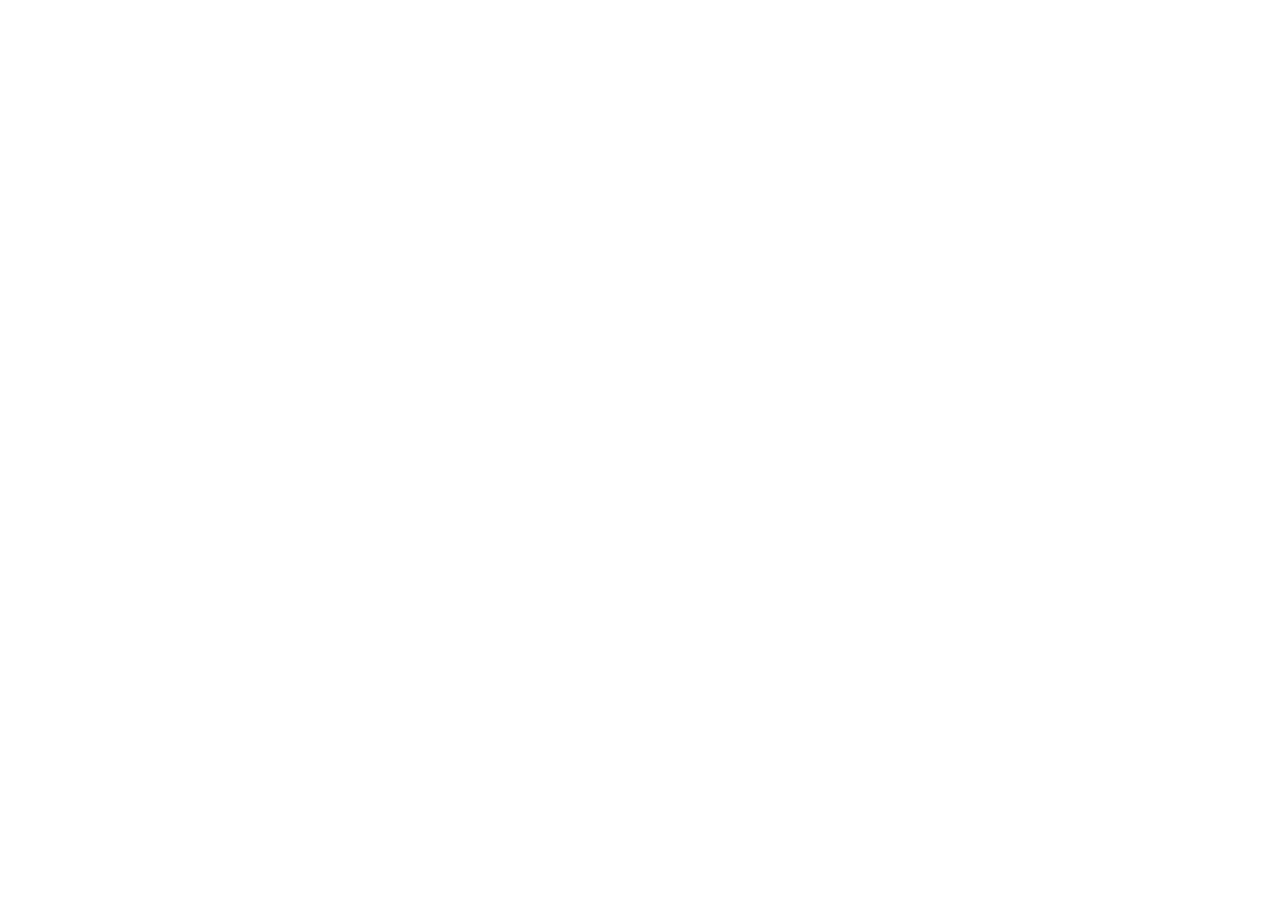
==== contato.html @ 2982d954 "adição" ====
<!DOCTYPE html>
<html lang="pt-br">
<head>
    <meta charset="UTF-8">
    <meta name="viewport" content="width=device-width, initial-scale=1.0">
    <title>contatos HortWestfal</title>
</head>
<body>
    
</body>
</html>
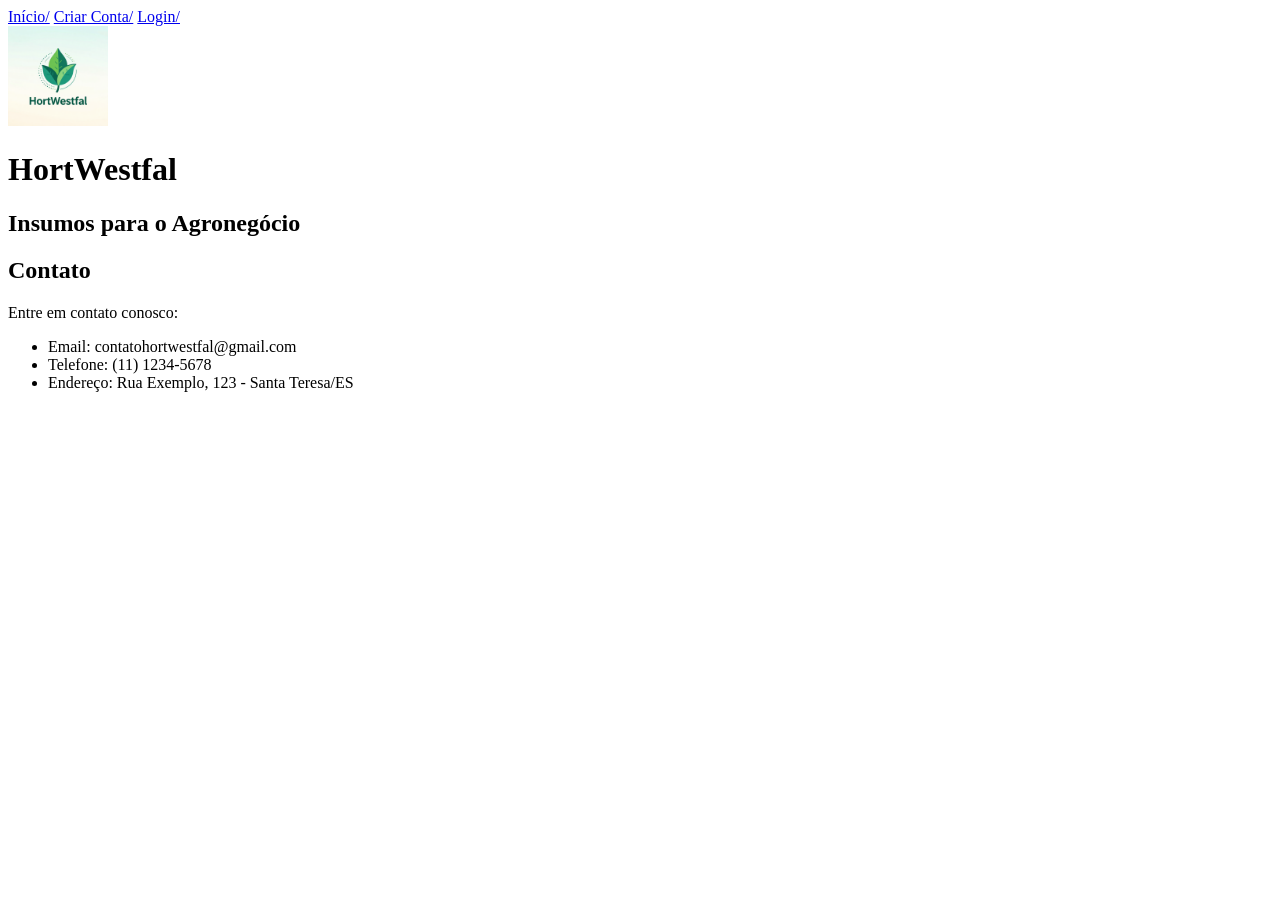
==== commit 46f26f73: "mini projeto" ====
--- a/contato.html
+++ b/contato.html
@@ -3,9 +3,41 @@
 <head>
     <meta charset="UTF-8">
     <meta name="viewport" content="width=device-width, initial-scale=1.0">
-    <title>contatos HortWestfal</title>
+    <title>Contatos HortWestfal</title>
 </head>
 <body>
+     <header>
+        <nav>
+            <a href="index.html">Início/</a>
+            <a href="criar-conta.html">Criar Conta/</a>
+            <a href="login.html">Login/</a>
+        </nav>
+        <img src="assets/imgLogo.png" alt="Logo da HortWestfal" width="100px" height="100px">
+        <h1>HortWestfal</h1>
+        <h2>Insumos para o Agronegócio</h2>
+
+    </header>
+
+    <main> 
+        <section>
+            <h2>Contato</h2>
+            <p>Entre em contato conosco:</p>
+            <ul>
+                <li>Email: contatohortwestfal@gmail.com</li>
+                <li>Telefone: (11) 1234-5678</li>
+                <li>Endereço: Rua Exemplo, 123 - Santa Teresa/ES </li>
+            </ul>
+        </section>
+
+
+
+
+    </main>
+
+
+
+
+    
     
 </body>
 </html>
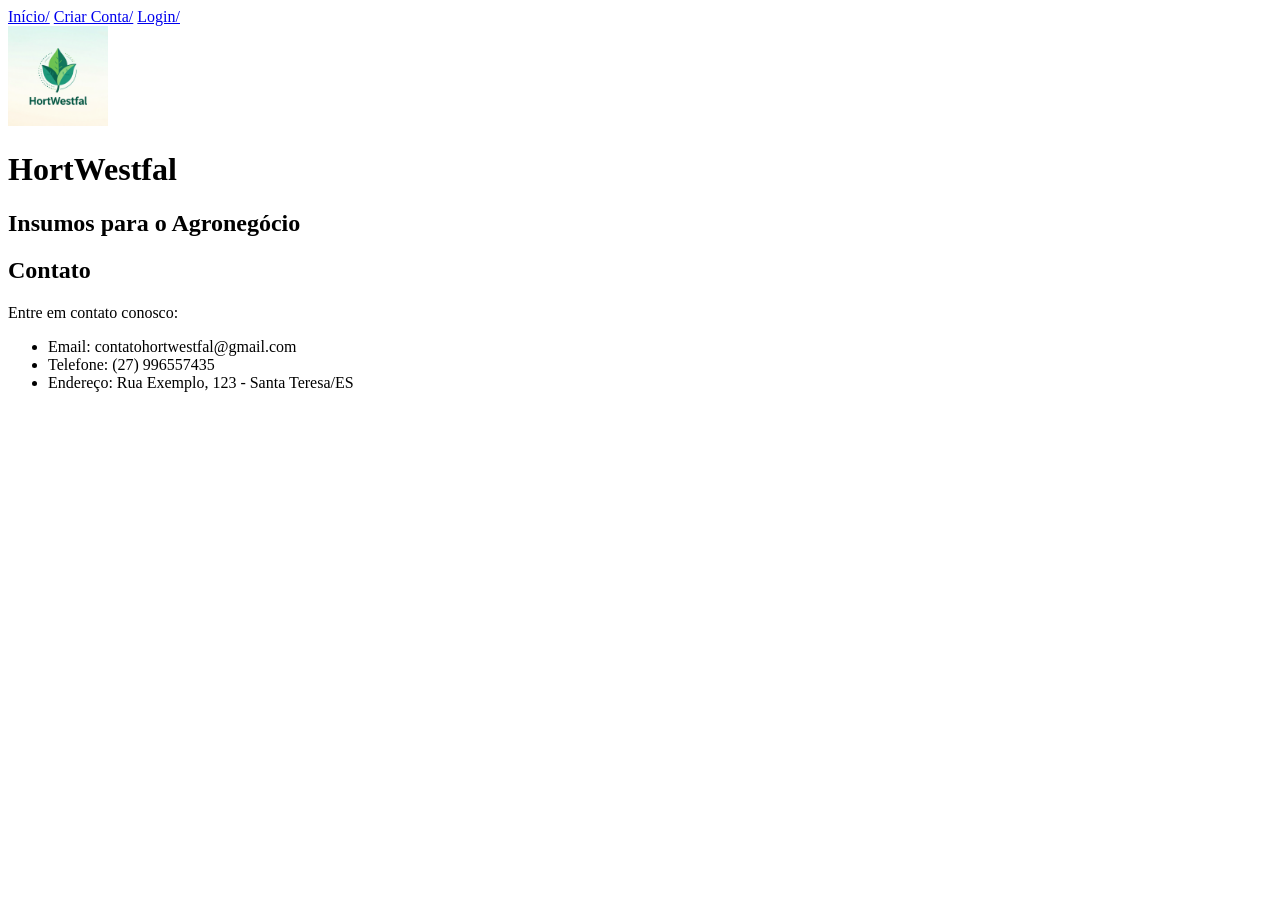
==== commit e9a0b556: "teste develop" ====
--- a/contato.html
+++ b/contato.html
@@ -24,7 +24,7 @@
             <p>Entre em contato conosco:</p>
             <ul>
                 <li>Email: contatohortwestfal@gmail.com</li>
-                <li>Telefone: (11) 1234-5678</li>
+                <li>Telefone: (27) 996557435</li>
                 <li>Endereço: Rua Exemplo, 123 - Santa Teresa/ES </li>
             </ul>
         </section>
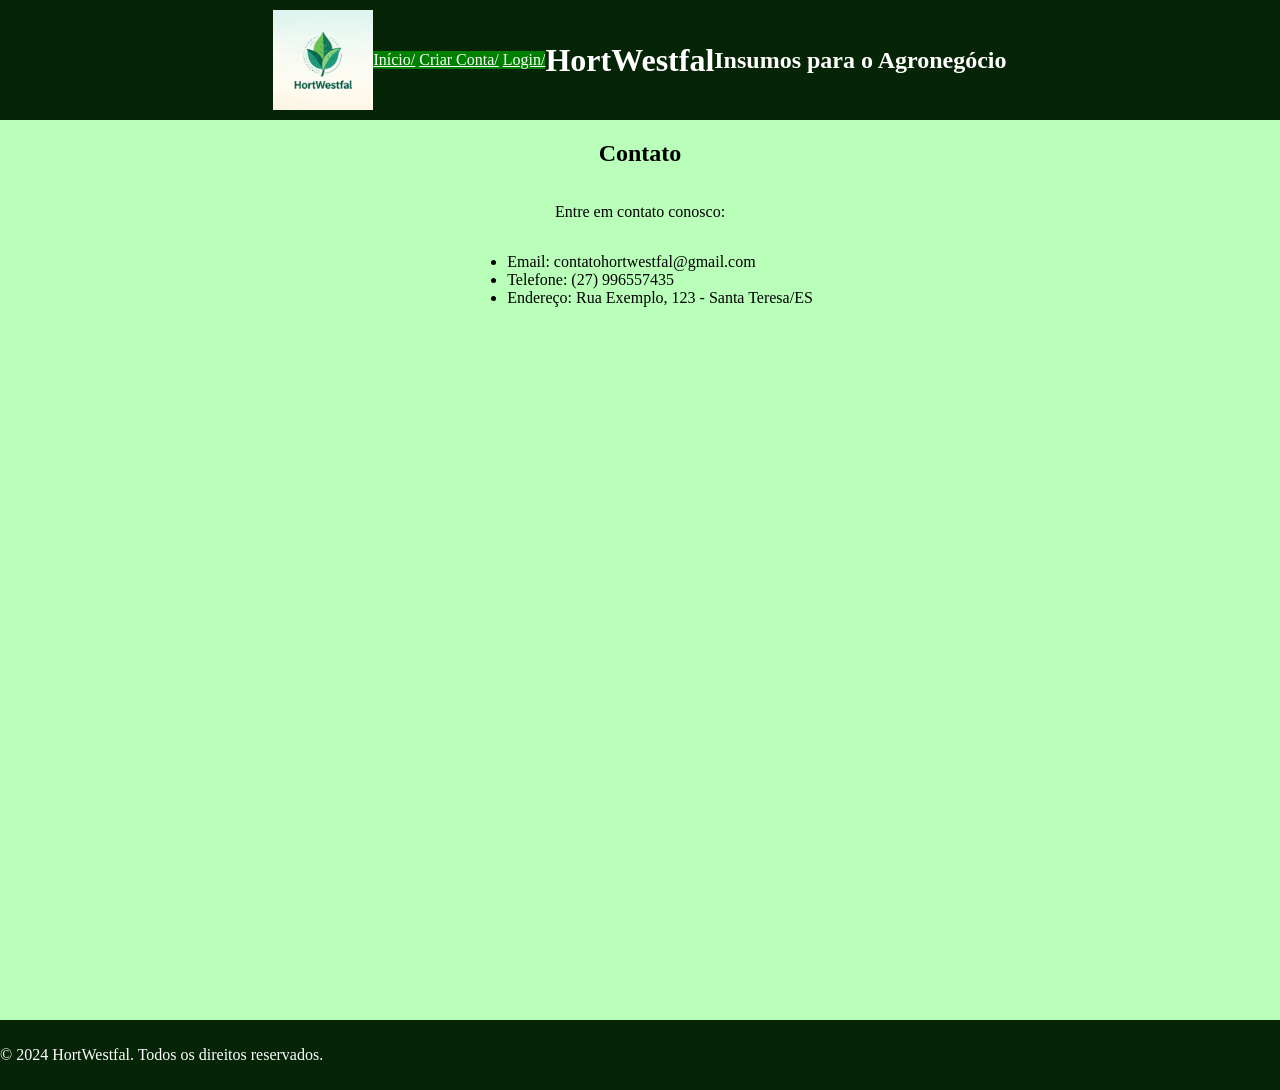
==== commit 0e5e7b05: "Adição de css" ====
--- a/contato.html
+++ b/contato.html
@@ -1,24 +1,28 @@
 <!DOCTYPE html>
 <html lang="pt-br">
+
 <head>
     <meta charset="UTF-8">
     <meta name="viewport" content="width=device-width, initial-scale=1.0">
+    <link rel="stylesheet" href="contato.css">
     <title>Contatos HortWestfal</title>
 </head>
+
 <body>
-     <header>
+    <header>
+        <img src="assets/imgLogo.png" alt="Logo da HortWestfal" width="100px" height="100px">
         <nav>
             <a href="index.html">Início/</a>
             <a href="criar-conta.html">Criar Conta/</a>
             <a href="login.html">Login/</a>
         </nav>
-        <img src="assets/imgLogo.png" alt="Logo da HortWestfal" width="100px" height="100px">
+        
         <h1>HortWestfal</h1>
         <h2>Insumos para o Agronegócio</h2>
 
     </header>
 
-    <main> 
+    <main>
         <section>
             <h2>Contato</h2>
             <p>Entre em contato conosco:</p>
@@ -29,15 +33,10 @@
             </ul>
         </section>
 
+    </main>
+    <footer>
+        <p>&copy; 2024 HortWestfal. Todos os direitos reservados.</p>
+    </footer>
+</body>
 
-
-
-    </main>
-
-
-
-
-    
-    
-</body>
 </html>
--- a/contato.css
+++ b/contato.css
@@ -0,0 +1,63 @@
+body {
+    margin: 0;
+    padding: 0;
+    height: 100vh;
+    
+
+}
+
+header {
+    color: #fff;
+    padding: 10px 0;
+    background-color: rgb(6, 36, 6);
+    display: flex;
+    flex-direction: row ;
+    align-items: center;
+    justify-content: center;
+
+    
+}
+
+header a {
+    color: #fff;
+
+}
+
+nav {
+    margin: 20px 0;
+    background-color: green;
+}
+
+
+
+main {
+    color: #000000;
+    background-color: rgb(185, 255, 185);
+    display: flex;
+    flex-direction: column;
+    align-items: center;
+    height: 100vh;
+    
+}
+
+section {
+    display: flex;
+    flex-direction: column;
+    align-items: center;
+}
+
+
+.container {
+    width: 80%;
+    margin: auto;
+   
+}
+
+footer {
+    background-color: rgb(6, 36, 6);
+    color: #fff;
+    padding: 10px 0;
+    position: relative;
+    bottom: 0;
+    width: 100%;
+}
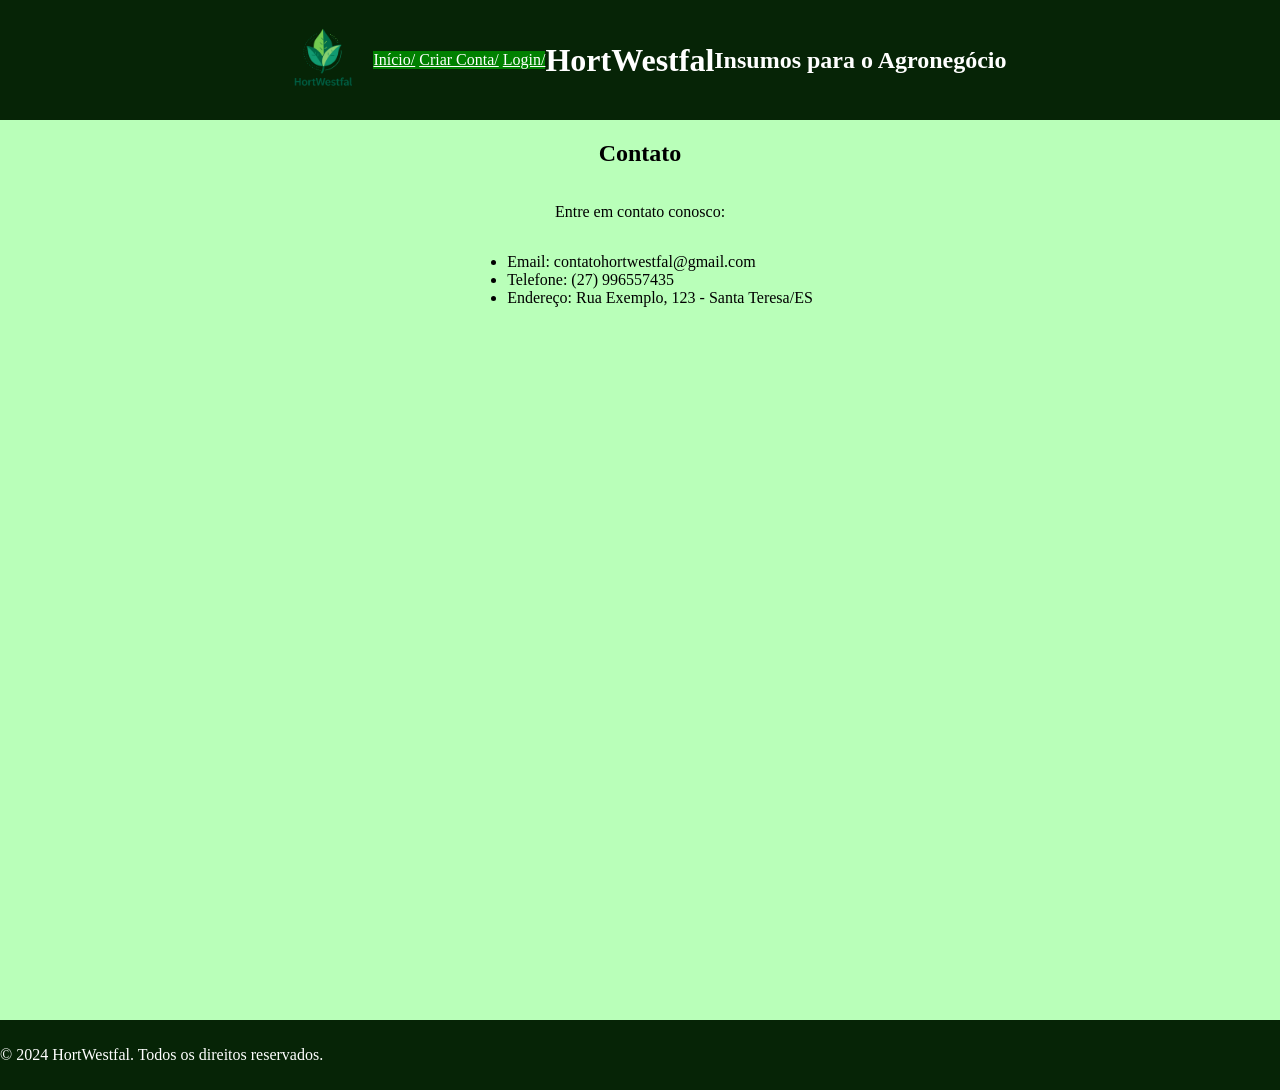
==== commit e8a9a055: "remoção fundo da logo" ====
--- a/contato.html
+++ b/contato.html
@@ -10,7 +10,7 @@
 
 <body>
     <header>
-        <img src="assets/imgLogo.png" alt="Logo da HortWestfal" width="100px" height="100px">
+        <img src="assets/LogomarcaHW.png" alt="Logo da HortWestfal" width="100px" height="100px">
         <nav>
             <a href="index.html">Início/</a>
             <a href="criar-conta.html">Criar Conta/</a>
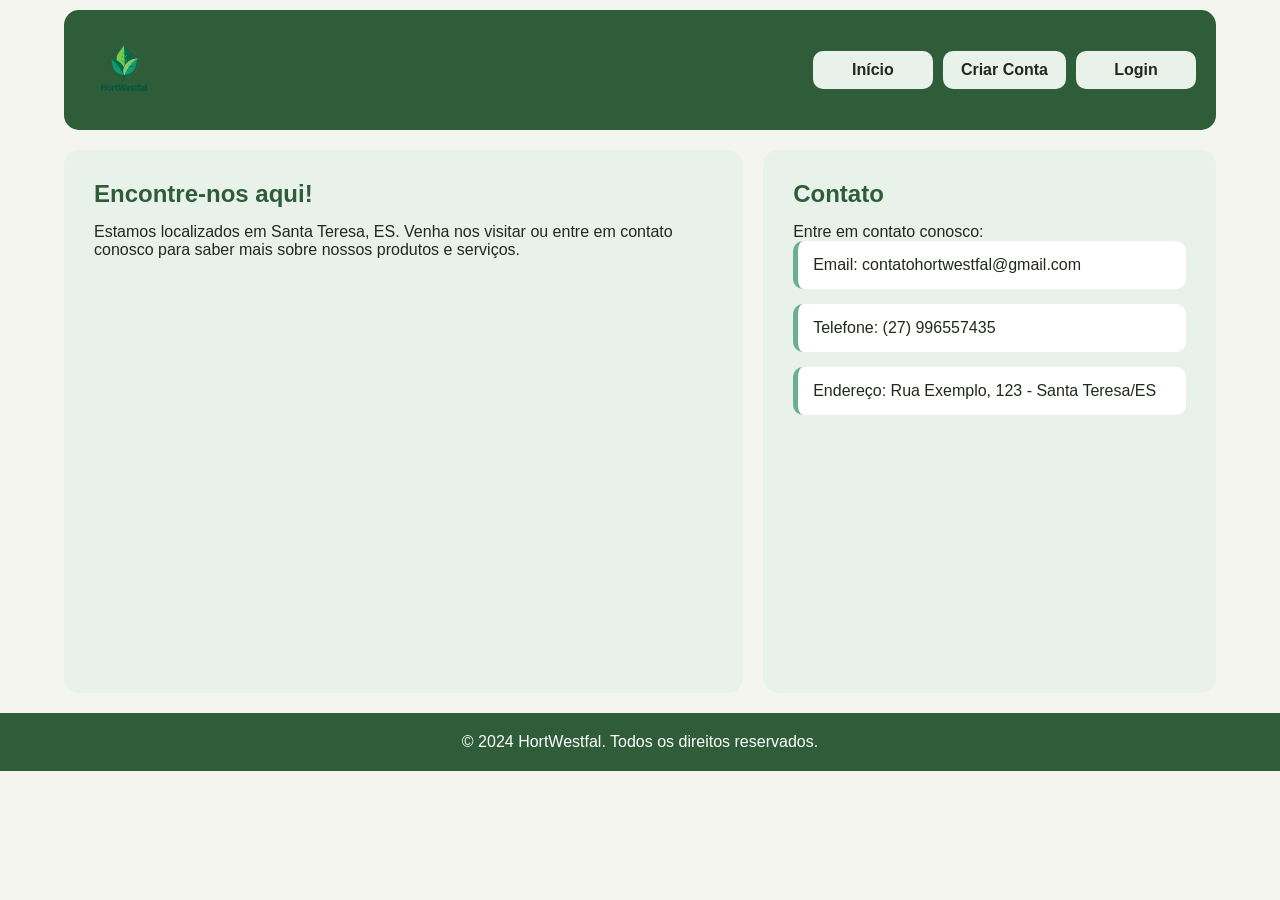
==== commit 6eb07304: "Estilização da pagina de contatos" ====
--- a/contato.html
+++ b/contato.html
@@ -4,25 +4,38 @@
 <head>
     <meta charset="UTF-8">
     <meta name="viewport" content="width=device-width, initial-scale=1.0">
-    <link rel="stylesheet" href="contato.css">
+    <link rel="stylesheet" href="../css/contato.css">
     <title>Contatos HortWestfal</title>
 </head>
 
 <body>
     <header>
-        <img src="assets/LogomarcaHW.png" alt="Logo da HortWestfal" width="100px" height="100px">
+        <img src="../assets/LogomarcaHW.png" alt="Logo da HortWestfal">
         <nav>
-            <a href="index.html">Início/</a>
-            <a href="criar-conta.html">Criar Conta/</a>
-            <a href="login.html">Login/</a>
+            <a href="index.html">Início</a>
+            <a href="criar-conta.html">Criar Conta</a>
+            <a href="login.html">Login</a>
         </nav>
-        
-        <h1>HortWestfal</h1>
-        <h2>Insumos para o Agronegócio</h2>
+
 
     </header>
 
     <main>
+
+        <section>
+            <h2>
+                Encontre-nos aqui!
+            </h2>
+            <p>
+                Estamos localizados em Santa Teresa, ES. Venha nos visitar ou entre em contato conosco para saber mais
+                sobre nossos produtos e serviços.
+            </p>
+            <iframe
+                src="https://www.google.com/maps/embed?pb=!1m14!1m12!1m3!1d918.1300026013269!2d-40.664146371082815!3d-19.952444423895876!2m3!1f0!2f0!3f0!3m2!1i1024!2i768!4f13.1!5e1!3m2!1sen!2sbr!4v1782081874354!5m2!1sen!2sbr"
+                width="600" height="450" style="border:0;" allowfullscreen="" loading="lazy"
+                referrerpolicy="no-referrer-when-downgrade">
+            </iframe>
+        </section>
         <section>
             <h2>Contato</h2>
             <p>Entre em contato conosco:</p>
--- a/css/contato.css
+++ b/css/contato.css
@@ -0,0 +1,148 @@
+*{
+margin:0;
+padding:0;
+box-sizing:border-box;
+}
+
+:root{
+--primary:#2F5D3A;
+--secondary:#6BAF92;
+--bg-main:#F5F5EF;
+--bg-section:#E8F2EB;
+--text-dark:#1F2A1F;
+}
+
+body{
+font-family:'Inter',sans-serif;
+background-color:var(--bg-main);
+color:var(--text-dark);
+display:flex;
+flex-direction:column;
+align-items:center;
+overflow-x:hidden;
+}
+
+/* HEADER */
+
+header{
+width:90%;
+max-width:1400px;
+background-color:var(--primary);
+color:white;
+padding:20px;
+border-radius:15px;
+margin-top:10px;
+
+display:flex;
+justify-content:space-between;
+align-items:center;
+flex-wrap:wrap;
+gap:10px;
+}
+
+header img{
+width:80px;
+height:80px;
+object-fit:contain;
+}
+
+header nav{
+display:flex;
+gap:10px;
+flex-wrap:wrap;
+}
+
+header nav a{
+background-color:var(--bg-section);
+color:var(--text-dark);
+padding:10px 18px;
+border-radius:10px;
+text-decoration:none;
+font-weight:600;
+transition:.3s;
+min-width:120px;
+text-align:center;
+}
+
+header nav a:hover{
+background-color:var(--secondary);
+color:white;
+}
+
+/* MAIN */
+
+main{
+width:90%;
+max-width:1400px;
+margin-top:20px;
+
+display:grid;
+grid-template-columns:1.5fr 1fr;
+gap:20px;
+}
+
+/* SEÇÕES */
+
+section{
+background-color:var(--bg-section);
+padding:30px;
+border-radius:15px;
+}
+
+section h2{
+color:var(--primary);
+margin-bottom:15px;
+}
+
+/* MAPA */
+
+iframe{
+width:100%;
+height:400px;
+border:0;
+border-radius:12px;
+}
+
+/* CONTATO */
+
+ul{
+list-style:none;
+display:flex;
+flex-direction:column;
+gap:15px;
+}
+
+li{
+background:white;
+padding:15px;
+border-radius:10px;
+border-left:5px solid var(--secondary);
+}
+
+/* FOOTER */
+
+footer{
+width:100%;
+margin-top:20px;
+background-color:var(--primary);
+color:white;
+text-align:center;
+padding:20px;
+}
+
+/* RESPONSIVO */
+
+@media(max-width:900px){
+main{
+grid-template-columns:1fr;
+}
+
+header{
+flex-direction:column;
+text-align:center;
+}
+
+header nav{
+justify-content:center;
+}
+}
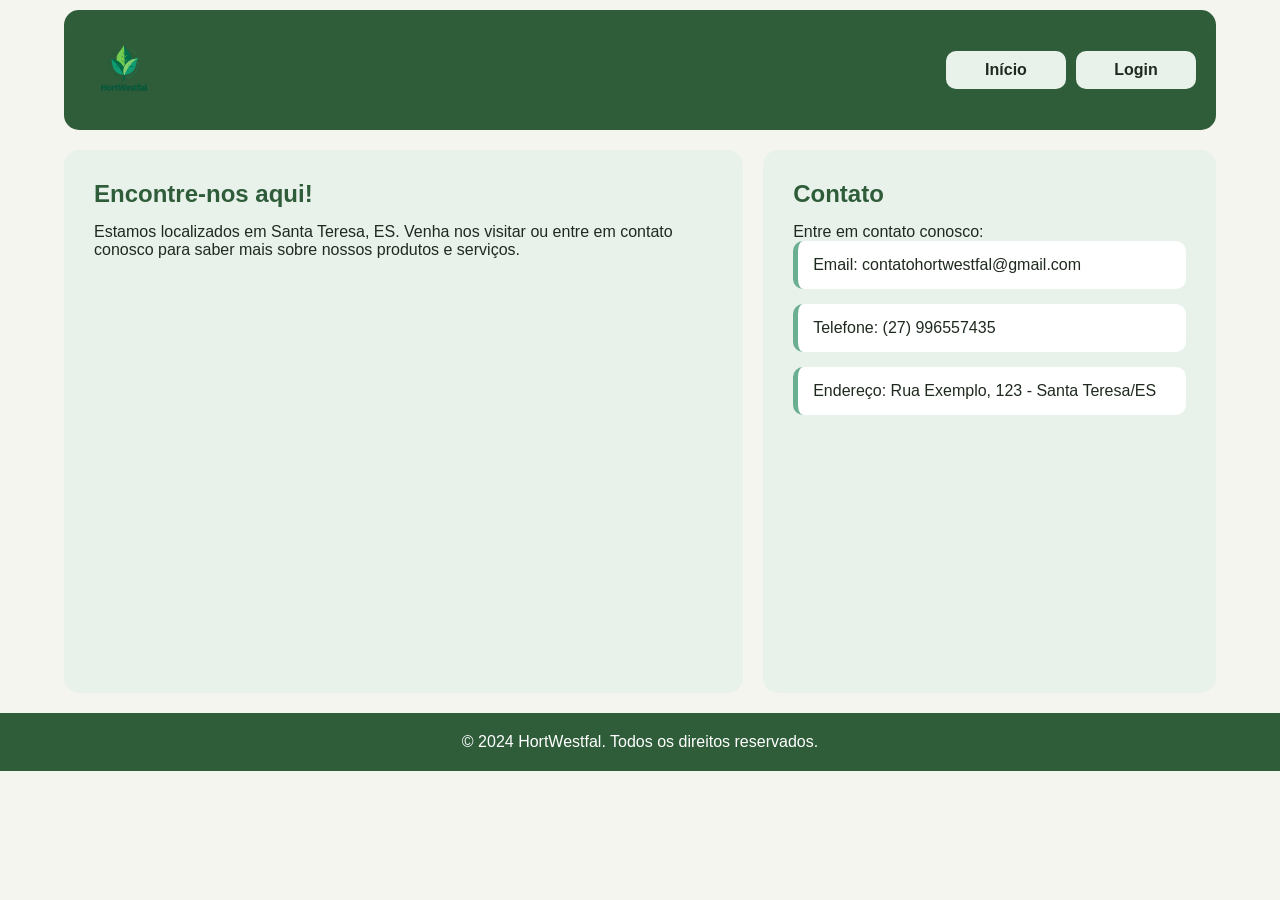
==== commit 16ba1aab: "Estilização da pagina de login e fanalização para a entrega do projeto." ====
--- a/contato.html
+++ b/contato.html
@@ -13,7 +13,6 @@
         <img src="../assets/LogomarcaHW.png" alt="Logo da HortWestfal">
         <nav>
             <a href="index.html">Início</a>
-            <a href="criar-conta.html">Criar Conta</a>
             <a href="login.html">Login</a>
         </nav>
 
@@ -21,7 +20,6 @@
     </header>
 
     <main>
-
         <section>
             <h2>
                 Encontre-nos aqui!
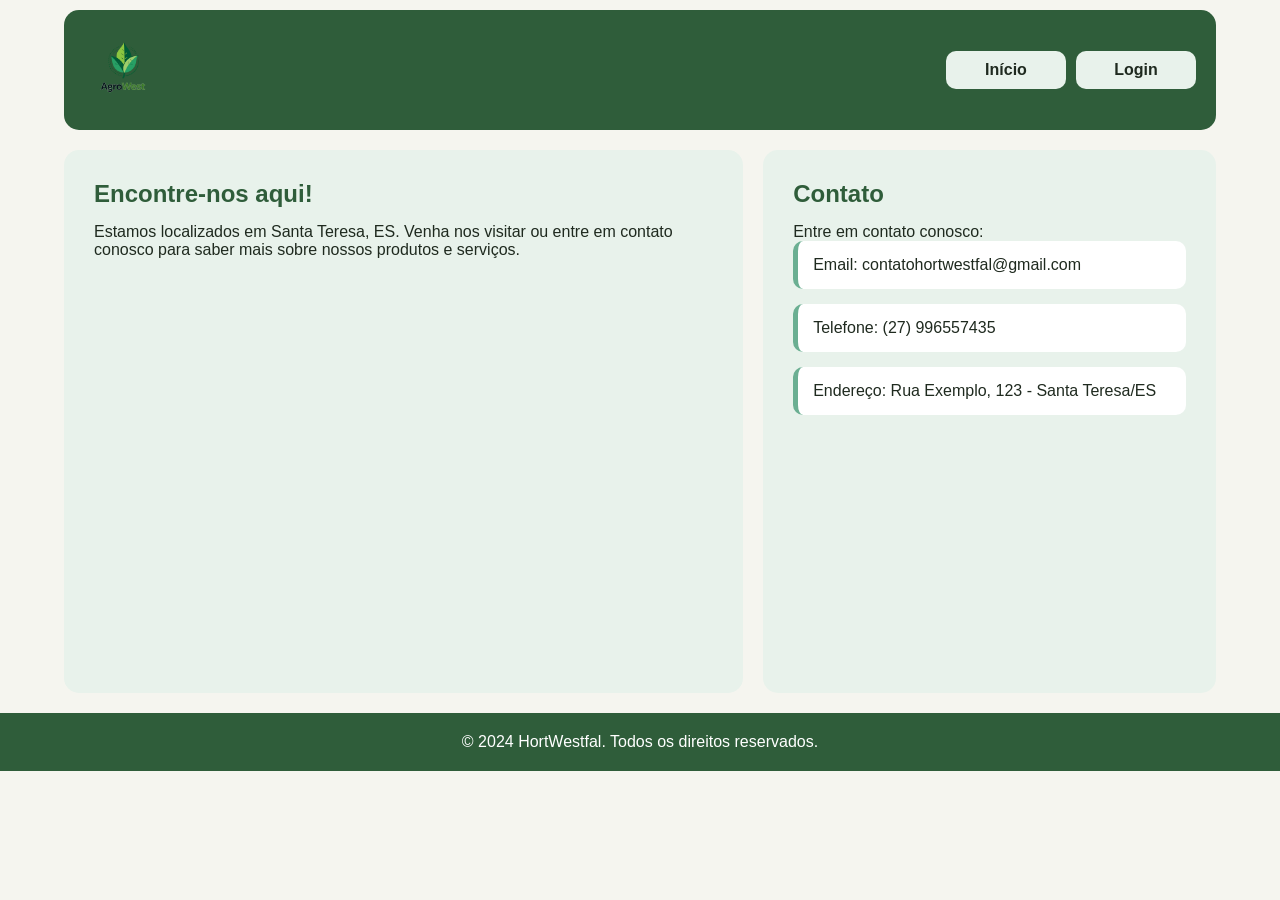
==== commit 5f7a1ac0: "Troca da logo n pagina de contatos que estava errada" ====
--- a/contato.html
+++ b/contato.html
@@ -10,7 +10,7 @@
 
 <body>
     <header>
-        <img src="../assets/LogomarcaHW.png" alt="Logo da HortWestfal">
+        <img src="../assets/LogoAgroWest.png" alt="Logo da AgroWestfal">
         <nav>
             <a href="index.html">Início</a>
             <a href="login.html">Login</a>
